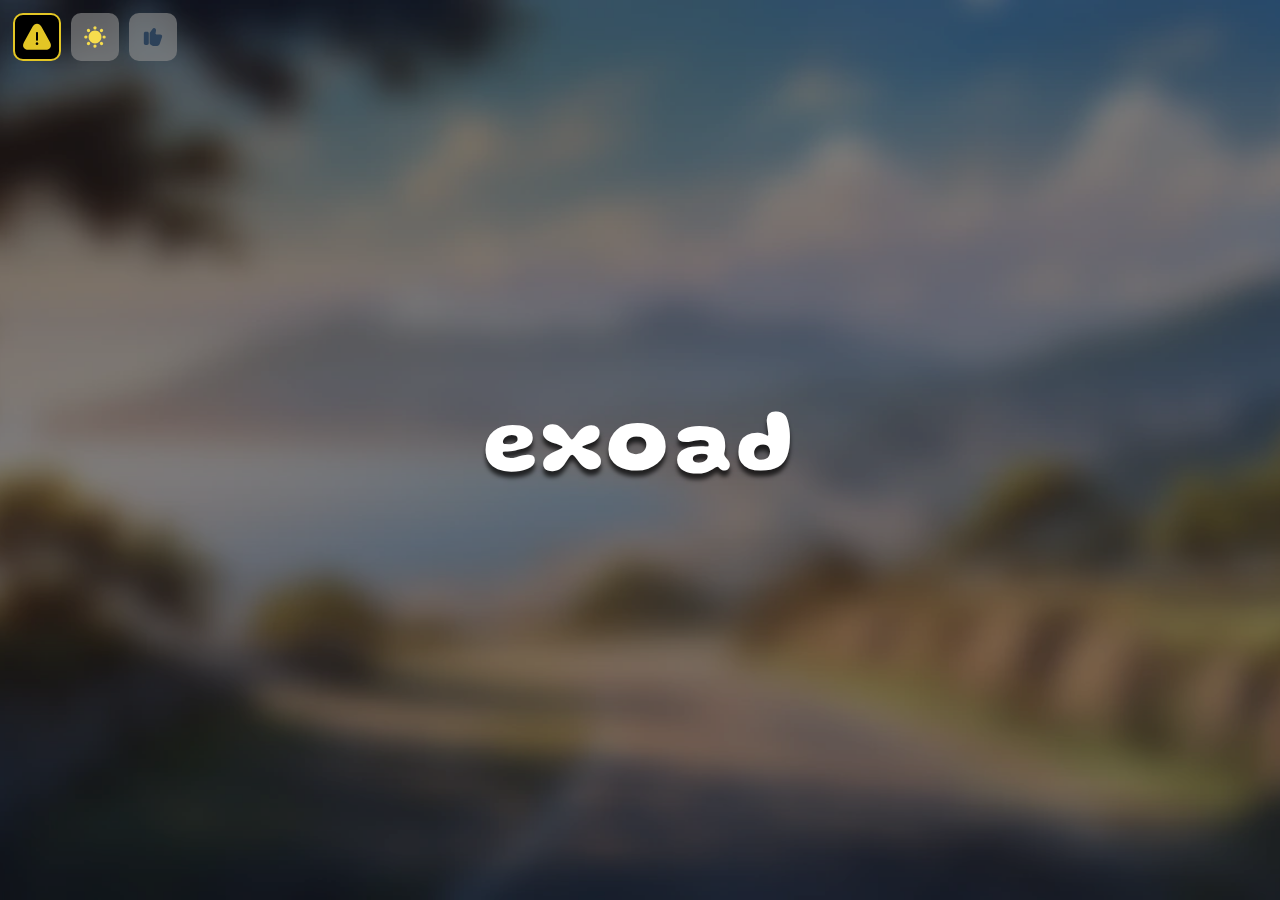
==== index.html @ 4f6ead02 "`add`" ====
<!DOCTYPE html>
<html lang="en-US">
  <head>
    <meta charset="utf-8" />
    <meta name="viewport" content="width=device-width, initial-scale=1" />
    <title>[wip] i'm exoad</title>
    <link rel="icon" type="image/png" href="./favicon.png" />
    <meta name="theme-color" content="#F74F8A" />
    <meta
      name="description"
      content="Hi, I am exoad. This is my portfolio website. Check it out!"
    />
    <meta name="robots" content="index,follow" />
    <!-- Insert files and stuff -->
    <link rel="stylesheet" href="./style/main.css" />
    <link rel="stylesheet" href="./style/themebutton.css" />
    <link rel="stylesheet" href="./style/colors.css" />
    <link rel="stylesheet" href="./style/wiptemp.css" />
    <script type="text/javascript" src="./js/themeController.js"></script>
    <script type="text/javascript" src="./js/workerController.js"></script>
  </head>

  <body>
    <div class="bg-image"></div>
    <div class="title-text">exoad</div>
    <div class="menu-bar">
      <!-- WIP SIGN START -->
      <button
        class="warning-icon"
        title="This site is currently a work in progress!"
      >
        <svg
          viewBox="0 0 24 24"
          fill="none"
          version="1.1"
          id="svg1"
          xmlns="http://www.w3.org/2000/svg"
          xmlns:svg="http://www.w3.org/2000/svg"
        >
          <path
            d="M21.7605 15.92L15.3605 4.4C14.5005 2.85 13.3105 2 12.0005 2C10.6905 2 9.50047 2.85 8.64047 4.4L2.24047 15.92C1.43047 17.39 1.34047 18.8 1.99047 19.91C2.64047 21.02 3.92047 21.63 5.60047 21.63H18.4005C20.0805 21.63 21.3605 21.02 22.0105 19.91C22.6605 18.8 22.5705 17.38 21.7605 15.92ZM11.2505 9C11.2505 8.59 11.5905 8.25 12.0005 8.25C12.4105 8.25 12.7505 8.59 12.7505 9V14C12.7505 14.41 12.4105 14.75 12.0005 14.75C11.5905 14.75 11.2505 14.41 11.2505 14V9ZM12.7105 17.71C12.6605 17.75 12.6105 17.79 12.5605 17.83C12.5005 17.87 12.4405 17.9 12.3805 17.92C12.3205 17.95 12.2605 17.97 12.1905 17.98C12.1305 17.99 12.0605 18 12.0005 18C11.9405 18 11.8705 17.99 11.8005 17.98C11.7405 17.97 11.6805 17.95 11.6205 17.92C11.5605 17.9 11.5005 17.87 11.4405 17.83C11.3905 17.79 11.3405 17.75 11.2905 17.71C11.1105 17.52 11.0005 17.26 11.0005 17C11.0005 16.74 11.1105 16.48 11.2905 16.29C11.3405 16.25 11.3905 16.21 11.4405 16.17C11.5005 16.13 11.5605 16.1 11.6205 16.08C11.6805 16.05 11.7405 16.03 11.8005 16.02C11.9305 15.99 12.0705 15.99 12.1905 16.02C12.2605 16.03 12.3205 16.05 12.3805 16.08C12.4405 16.1 12.5005 16.13 12.5605 16.17C12.6105 16.21 12.6605 16.25 12.7105 16.29C12.8905 16.48 13.0005 16.74 13.0005 17C13.0005 17.26 12.8905 17.52 12.7105 17.71Z"
            fill="#292D32"
            id="path1"
            class="warning-label"
          />
        </svg>
      </button>
      <!-- WIP SIGN END -->

      <button
        id="theme-button"
        onclick="themeController_toggleLightMode()"
        class="theme-box"
        title="Let there be light!"
      >
        <img src="./assets/icons/theme-light-sun.svg" id="theme-icon" />
      </button>
      <button
        id="theme-button"
        onclick="workerController_exoadProfilePage()"
        class="theme-box"
      >
        <img src="./assets/icons/thumbs-up.svg" id="invertable-icon" />
      </button>
    </div>
  </body>
</html>
---- style/main.css ----
@import url("https://fonts.googleapis.com/css2?family=Poppins:ital,wght@0,200;0,400;0,700;1,200;1,500&display=swap");
@import url("https://fonts.googleapis.com/css2?family=Gluten&display=swap");
@import "colors.css";

body {
  margin: 0;
  padding: 0;
  height: 100vh;
  width: 100%;
  position: relative;
  scroll-behavior: smooth;
  -ms-overflow-style: none;
  scrollbar-width: none;
  transition: background-color 0.55s ease-in-out 150ms,
    opacity 0.65s ease-in-out 150ms;
}

body::-webkit-scrollbar {
  display: none;
}

.title-text {
  -webkit-user-select: none;
  -moz-user-select: none;
  -ms-user-select: none;
  user-select: none;
  font-family: "Gluten";
  letter-spacing: 4px;
  font-weight: 700;
  color: var(--theme-fg);
  font-size: 88px;
  z-index: 2;
  position: absolute;
  text-align: center;
  top: 50%;
  left: 50%;
  transform: translate(-50%, -50%);
  text-overflow: clip;
  text-shadow: 0px 6px 4px rgba(0, 0, 0, 0.69);
  transition: color 0.65s ease-in-out 150ms;
}

.menu-bar {
  display: flex;
  gap: 10px;
  padding: 13px;
}

.content {
  /* used for page elements outside of the part with the bg-image */
  background-color: var(--theme-bg);
}

.bg-image {
  height: 100vh;
  width: 100%;
  display: inline-block;
  background-image: var(--background-img);
  background-repeat: no-repeat;
  background-size: cover;
  background-attachment: fixed;
  background-position: center;
  position: absolute;
  top: 0;
  left: 0;
  z-index: -1;
  -webkit-filter: brightness(var(--background-opacity));
  filter: brightness(var(--background-opacity));
  transition: background-image 0.65s ease-in-out 150ms,
    opacity 0.65s ease-in-out 150ms, -webkit-filter 0.65s ease-in-out 150ms;
  transition: background-image 0.65s ease-in-out 150ms,
    opacity 0.65s ease-in-out 150ms, filter 0.65s ease-in-out 150ms;
  transition: background-image 0.65s ease-in-out 150ms,
    opacity 0.65s ease-in-out 150ms, filter 0.65s ease-in-out 150ms,
    -webkit-filter 0.65s ease-in-out 150ms;
}

.bg-image-transition {
  opacity: 0;
}

.light-mode {
  background-color: var(--theme-bg);
  color: var(--theme-fg);
}
---- style/themebutton.css ----
@import "colors.css";

.theme-box {
  background-color: var(--transparent);
  display: flex;
  justify-content: center;
  align-items: center;
  border-color: var(--theme-fg);
  cursor: pointer;
}

#invertable-icon {
  width: 1.5em;
  -webkit-user-drag: none;
  -webkit-user-select: none;
  -moz-user-select: none;
  user-select: none;
  transition: filter 0.65s ease;
}

#theme-icon {
  width: 1.5em;
  -webkit-user-drag: none;
  -webkit-user-select: none;
  -moz-user-select: none;
  user-select: none;
}

#theme-label {
  color: var(--theme-anti);
}

#theme-button {
  background-color: var(--semi-transparent);
  border: 0;
  padding: 6px;
  font-family: "Poppins", sans-serif;
  border-radius: 10px;
  font-weight: 700;
  font-size: 15px;
  height: 48px;
  width: 48px;
  transition: background-color 250ms ease 60ms;
}

#theme-button:hover {
  background-color: rgba(190, 190, 190, 0.678);
}
---- style/colors.css ----
:root {
  --theme-fg: #FFF;
  --theme-bg: #000;
  --theme-antifg: #000;
  --theme-antibg: #FFF;
  --theme-body-transparency: rgba(0, 0, 0, 0.205);
  --transparent: rgba(0, 0, 0, 0);
  --background-opacity: 50%;
  --semi-transparent: rgba(136, 136, 136, 0.659);
  --theme-pink: #da2967;
  --theme-green: #31d354;
  --theme-orange: #eb9834;
  --theme-yellow: #ddc22c;
  --theme-darker: #2c4159;
  --background-img: url("../assets/images/bg-dark.webp");
  --background-blur-factor: 10px;

  --menu-button-shadow: rgb(65, 65, 65);
}
---- style/wiptemp.css ----
@import "colors.css";
.warning-icon {
  background-color: #000;
  display: flex;
  justify-content: center;
  align-items: center;
  border-color: var(--theme-fg);
  cursor: pointer;
  border: 2px solid #e3c625;
  padding: 6px;
  font-family: "Poppins", sans-serif;
  border-radius: 10px;
  font-weight: 700;
  font-size: 15px;
  height: 48px;
  width: 48px;
  animation: switchFgBgColors_warning_box 2s infinite alternate;
}

@keyframes switchFgBgColors_warning_box {
  0%,
  25% {
    background-color: #000;
    border: 2px solid #e3c625;
  }
  75%,
  100% {
    background-color: #e3c625;
    border: 2px solid #000;
  }
}

.warning-label {
  width: 1.5em;
  -webkit-user-drag: none;
  -webkit-user-select: none;
  -moz-user-select: none;
  user-select: none;
  fill: #e3c625;
  animation: switchIconColor 2s infinite alternate;
}

@keyframes switchIconColor {
  0%,
  25% {
    fill: #e3c625;
  }
  75%,
  100% {
    fill: #000;
  }
}
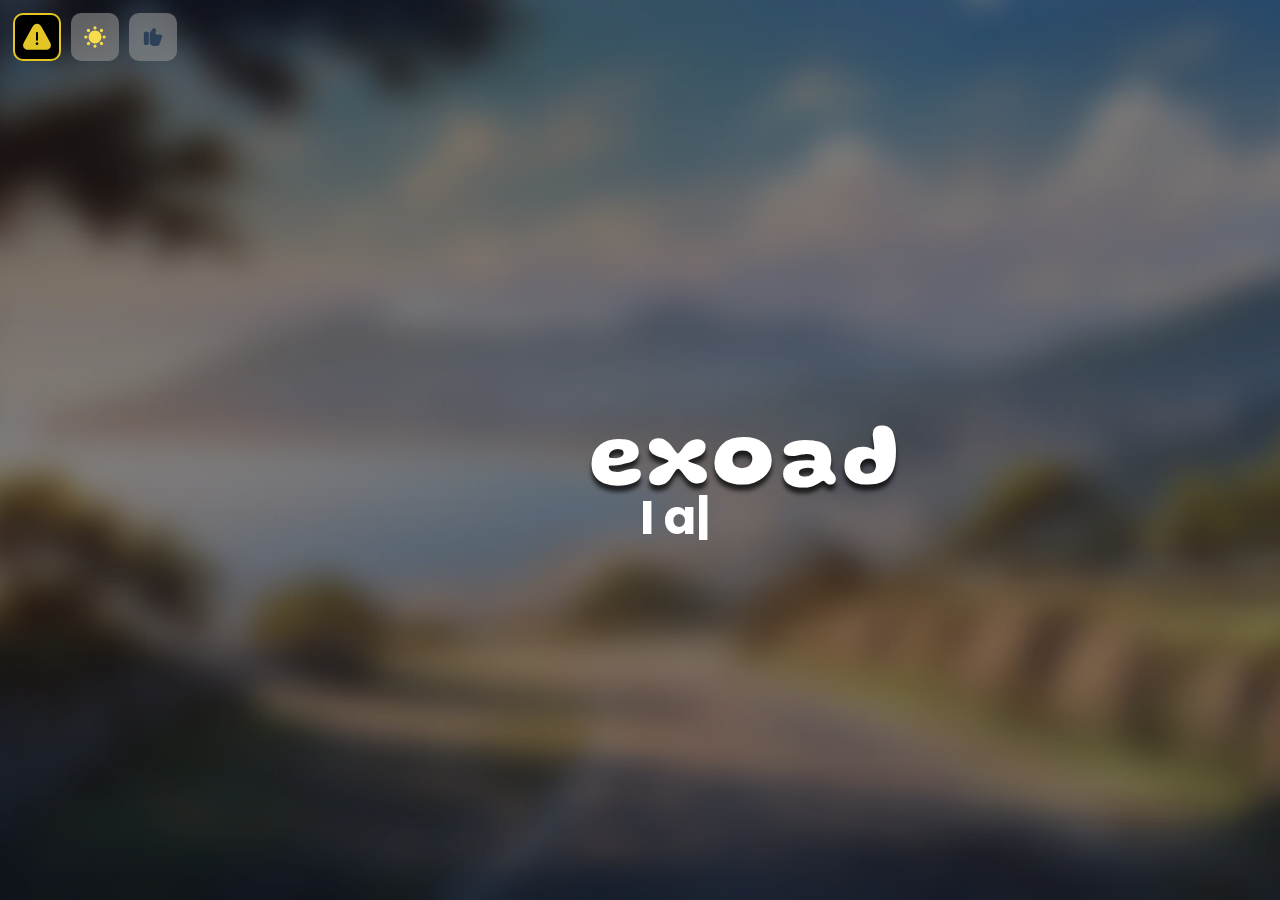
==== commit 70573342: "`add` refix formatting" ====
--- a/index.html
+++ b/index.html
@@ -8,21 +8,25 @@
     <meta name="theme-color" content="#F74F8A" />
     <meta
       name="description"
-      content="Hi, I am exoad. This is my portfolio website. Check it out!"
+      content="I am exoad and I drink water sometimes..."
     />
     <meta name="robots" content="index,follow" />
     <!-- Insert files and stuff -->
     <link rel="stylesheet" href="./style/main.css" />
+    <link rel="stylesheet" href="./style/component/titles.css" />
     <link rel="stylesheet" href="./style/themebutton.css" />
-    <link rel="stylesheet" href="./style/colors.css" />
     <link rel="stylesheet" href="./style/wiptemp.css" />
     <script type="text/javascript" src="./js/themeController.js"></script>
     <script type="text/javascript" src="./js/workerController.js"></script>
+    <script type="text/javascript" src="./js/typingVFX_Subtitles.js"></script>
   </head>
 
   <body>
     <div class="bg-image"></div>
-    <div class="title-text">exoad</div>
+    <div class="titles">
+      <div class="title-text">exoad</div>
+      <h1 class="typing" id="typing"></h1>
+    </div>
     <div class="menu-bar">
       <!-- WIP SIGN START -->
       <button
--- a/style/main.css
+++ b/style/main.css
@@ -1,5 +1,3 @@
-@import url("https://fonts.googleapis.com/css2?family=Poppins:ital,wght@0,200;0,400;0,700;1,200;1,500&display=swap");
-@import url("https://fonts.googleapis.com/css2?family=Gluten&display=swap");
 @import "colors.css";
 
 body {
@@ -15,35 +13,22 @@
     opacity 0.65s ease-in-out 150ms;
 }
 
-body::-webkit-scrollbar {
-  display: none;
-}
-
-.title-text {
+* {
   -webkit-user-select: none;
   -moz-user-select: none;
   -ms-user-select: none;
   user-select: none;
-  font-family: "Gluten";
-  letter-spacing: 4px;
-  font-weight: 700;
-  color: var(--theme-fg);
-  font-size: 88px;
-  z-index: 2;
-  position: absolute;
-  text-align: center;
-  top: 50%;
-  left: 50%;
-  transform: translate(-50%, -50%);
-  text-overflow: clip;
-  text-shadow: 0px 6px 4px rgba(0, 0, 0, 0.69);
-  transition: color 0.65s ease-in-out 150ms;
+}
+
+body::-webkit-scrollbar {
+  display: none;
 }
 
 .menu-bar {
   display: flex;
   gap: 10px;
   padding: 13px;
+  position: fixed;
 }
 
 .content {
@@ -73,6 +58,13 @@
   transition: background-image 0.65s ease-in-out 150ms,
     opacity 0.65s ease-in-out 150ms, filter 0.65s ease-in-out 150ms,
     -webkit-filter 0.65s ease-in-out 150ms;
+  transition: background 0.65s ease-in-out 150ms,
+    opacity 0.65s ease-in-out 150ms, -webkit-filter 0.65s ease-in-out 150ms;
+  transition: background 0.65s ease-in-out 150ms,
+    opacity 0.65s ease-in-out 150ms, filter 0.65s ease-in-out 150ms;
+  transition: background 0.65s ease-in-out 150ms,
+    opacity 0.65s ease-in-out 150ms, filter 0.65s ease-in-out 150ms,
+    -webkit-filter 0.65s ease-in-out 150ms;
 }
 
 .bg-image-transition {
--- a/style/component/titles.css
+++ b/style/component/titles.css
@@ -0,0 +1,63 @@
+@import "../colors.css";
+
+.typing {
+  display: flex;
+  align-content: center;
+  width: 100%;
+  color: var(--theme-fg);
+  font-family: "Poppins", sans-serif;
+  font-weight: 700;
+  font-size: 48px;
+  text-align: center;
+  position: relative;
+}
+
+#typing::after {
+  content: "|";
+  position: relative;
+  right: 0;
+  animation: text_blink 0.85s cubic-bezier(0.19, 1, 0.22, 1) infinite;
+}
+
+@keyframes text_blink {
+  from,
+  to {
+    color: transparent;
+  }
+  50% {
+    color: var(--theme-fg);
+  }
+}
+
+.titles {
+  text-overflow: ellipsis;
+  display: block;
+  justify-content: center;
+  align-items: center;
+  height: 50px;
+  top: 50%;
+  left: 50%;
+  position: fixed;
+  text-align: center;
+  z-index: 2;
+}
+
+.title-text {
+  font-family: "Gluten";
+  letter-spacing: 4px;
+  font-weight: 700;
+  color: var(--theme-fg);
+  font-size: 88px;
+  margin-left: -50px;
+  margin-top: -25px;
+  text-overflow: clip;
+  position: fixed;
+  text-shadow: 0px 6px 4px rgba(0, 0, 0, 0.69);
+  transition: color 0.65s ease-in-out 150ms;
+}
+
+*,
+*:before,
+*:after {
+  box-sizing: border-box;
+}
--- a/style/themebutton.css
+++ b/style/themebutton.css
@@ -11,18 +11,12 @@
 
 #invertable-icon {
   width: 1.5em;
-  -webkit-user-drag: none;
-  -webkit-user-select: none;
-  -moz-user-select: none;
   user-select: none;
   transition: filter 0.65s ease;
 }
 
 #theme-icon {
   width: 1.5em;
-  -webkit-user-drag: none;
-  -webkit-user-select: none;
-  -moz-user-select: none;
   user-select: none;
 }
 
@@ -46,3 +40,10 @@
 #theme-button:hover {
   background-color: rgba(190, 190, 190, 0.678);
 }
+
+* {
+  -webkit-user-select: none;
+  -moz-user-select: none;
+  -ms-user-select: none;
+  user-select: none;
+}
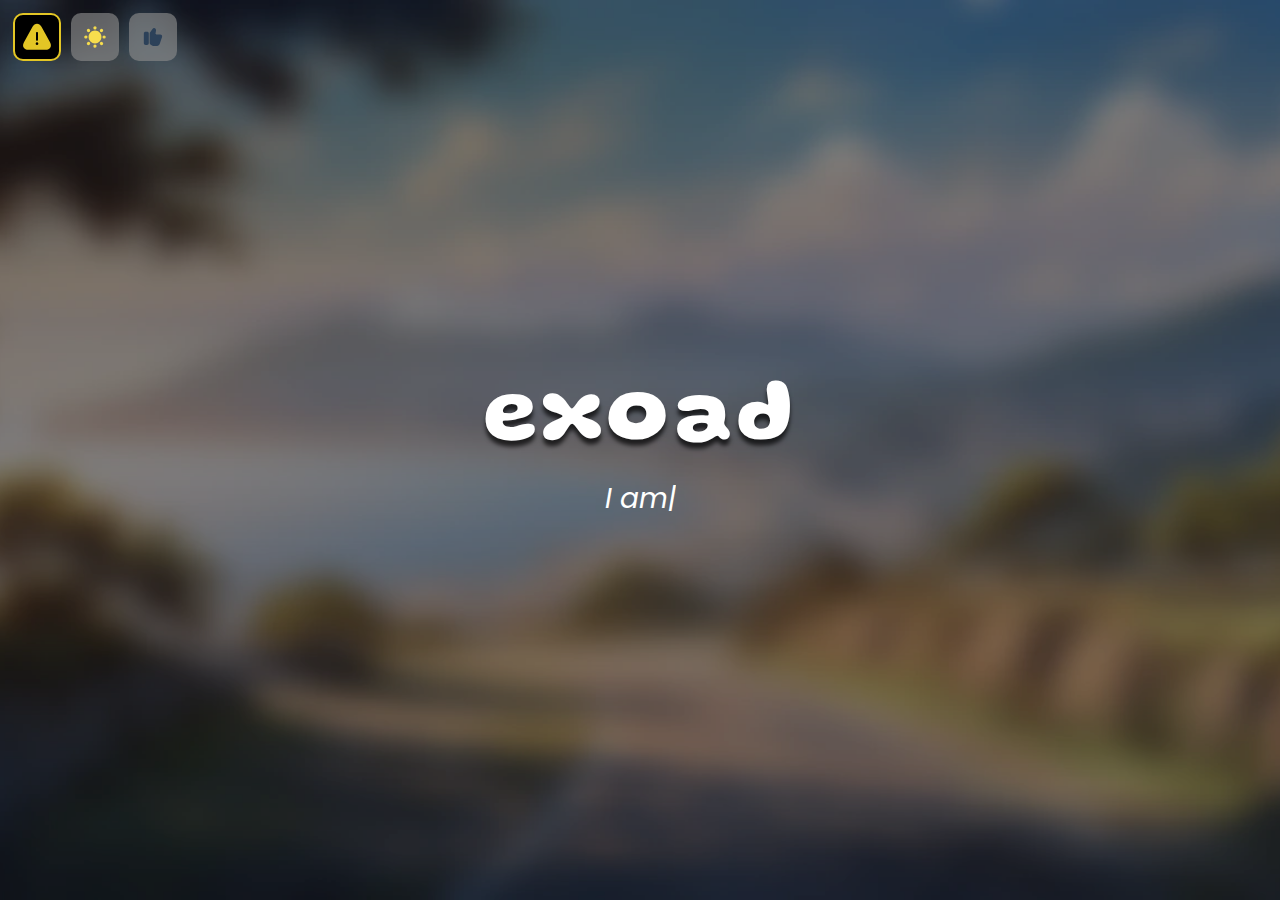
==== commit 3b6d91b9: "`fix` centered text" ====
--- a/index.html
+++ b/index.html
@@ -23,10 +23,6 @@
 
   <body>
     <div class="bg-image"></div>
-    <div class="titles">
-      <div class="title-text">exoad</div>
-      <h1 class="typing" id="typing"></h1>
-    </div>
     <div class="menu-bar">
       <!-- WIP SIGN START -->
       <button
@@ -67,5 +63,11 @@
         <img src="./assets/icons/thumbs-up.svg" id="invertable-icon" />
       </button>
     </div>
+    <div class="titles-center">
+      <div class="titles">
+        <div class="title-text">exoad</div>
+        <div class="typing" id="typing"></div>
+      </div>
+    </div>
   </body>
 </html>
--- a/style/main.css
+++ b/style/main.css
@@ -9,8 +9,8 @@
   scroll-behavior: smooth;
   -ms-overflow-style: none;
   scrollbar-width: none;
-  transition: background-color 0.55s ease-in-out 150ms,
-    opacity 0.65s ease-in-out 150ms;
+  transition: background-color 0.55s ease-in-out,
+    opacity 0.65s ease-in-out;
 }
 
 * {
@@ -51,20 +51,20 @@
   z-index: -1;
   -webkit-filter: brightness(var(--background-opacity));
   filter: brightness(var(--background-opacity));
-  transition: background-image 0.65s ease-in-out 150ms,
-    opacity 0.65s ease-in-out 150ms, -webkit-filter 0.65s ease-in-out 150ms;
-  transition: background-image 0.65s ease-in-out 150ms,
-    opacity 0.65s ease-in-out 150ms, filter 0.65s ease-in-out 150ms;
-  transition: background-image 0.65s ease-in-out 150ms,
-    opacity 0.65s ease-in-out 150ms, filter 0.65s ease-in-out 150ms,
-    -webkit-filter 0.65s ease-in-out 150ms;
-  transition: background 0.65s ease-in-out 150ms,
-    opacity 0.65s ease-in-out 150ms, -webkit-filter 0.65s ease-in-out 150ms;
-  transition: background 0.65s ease-in-out 150ms,
-    opacity 0.65s ease-in-out 150ms, filter 0.65s ease-in-out 150ms;
-  transition: background 0.65s ease-in-out 150ms,
-    opacity 0.65s ease-in-out 150ms, filter 0.65s ease-in-out 150ms,
-    -webkit-filter 0.65s ease-in-out 150ms;
+  transition: background-image 0.65s ease-in-out,
+    opacity 0.65s ease-in-out, -webkit-filter 0.65s ease-in-out;
+  transition: background-image 0.65s ease-in-out,
+    opacity 0.65s ease-in-out, filter 0.65s ease-in-out;
+  transition: background-image 0.65s ease-in-out,
+    opacity 0.65s ease-in-out, filter 0.65s ease-in-out,
+    -webkit-filter 0.65s ease-in-out;
+  transition: background 0.65s ease-in-out,
+    opacity 0.65s ease-in-out, -webkit-filter 0.65s ease-in-out;
+  transition: background 0.65s ease-in-out,
+    opacity 0.65s ease-in-out, filter 0.65s ease-in-out;
+  transition: background 0.65s ease-in-out,
+    opacity 0.65s ease-in-out, filter 0.65s ease-in-out,
+    -webkit-filter 0.65s ease-in-out;
 }
 
 .bg-image-transition {
--- a/style/component/titles.css
+++ b/style/component/titles.css
@@ -1,18 +1,35 @@
 @import "../colors.css";
 
+.titles-center {
+  display: flex;
+  justify-content: center;
+  align-items: center;
+  min-height: 100vh;
+}
+
+.titles {
+  text-align: center;
+}
+
+.title-text {
+  font-family: "Gluten";
+  letter-spacing: 4px;
+  font-weight: 700;
+  font-size: 88px;
+  color: var(--theme-fg);
+  text-shadow: 0px 6px 4px rgba(0, 0, 0, 0.69);
+  margin-bottom: 20px;
+}
+
 .typing {
-  display: flex;
-  align-content: center;
-  width: 100%;
   color: var(--theme-fg);
   font-family: "Poppins", sans-serif;
-  font-weight: 700;
-  font-size: 48px;
-  text-align: center;
-  position: relative;
+  font-weight: 400;
+  font-size: 28px;
+  font-style: italic;
 }
 
-#typing::after {
+.typing::after {
   content: "|";
   position: relative;
   right: 0;
@@ -29,35 +46,13 @@
   }
 }
 
-.titles {
-  text-overflow: ellipsis;
-  display: block;
-  justify-content: center;
-  align-items: center;
-  height: 50px;
-  top: 50%;
-  left: 50%;
-  position: fixed;
-  text-align: center;
-  z-index: 2;
-}
 
-.title-text {
-  font-family: "Gluten";
-  letter-spacing: 4px;
-  font-weight: 700;
-  color: var(--theme-fg);
-  font-size: 88px;
-  margin-left: -50px;
-  margin-top: -25px;
-  text-overflow: clip;
-  position: fixed;
-  text-shadow: 0px 6px 4px rgba(0, 0, 0, 0.69);
-  transition: color 0.65s ease-in-out 150ms;
-}
-
-*,
-*:before,
-*:after {
-  box-sizing: border-box;
-}
+@keyframes text_blink {
+  from,
+  to {
+    color: transparent;
+  }
+  50% {
+    color: var(--theme-fg);
+  }
+}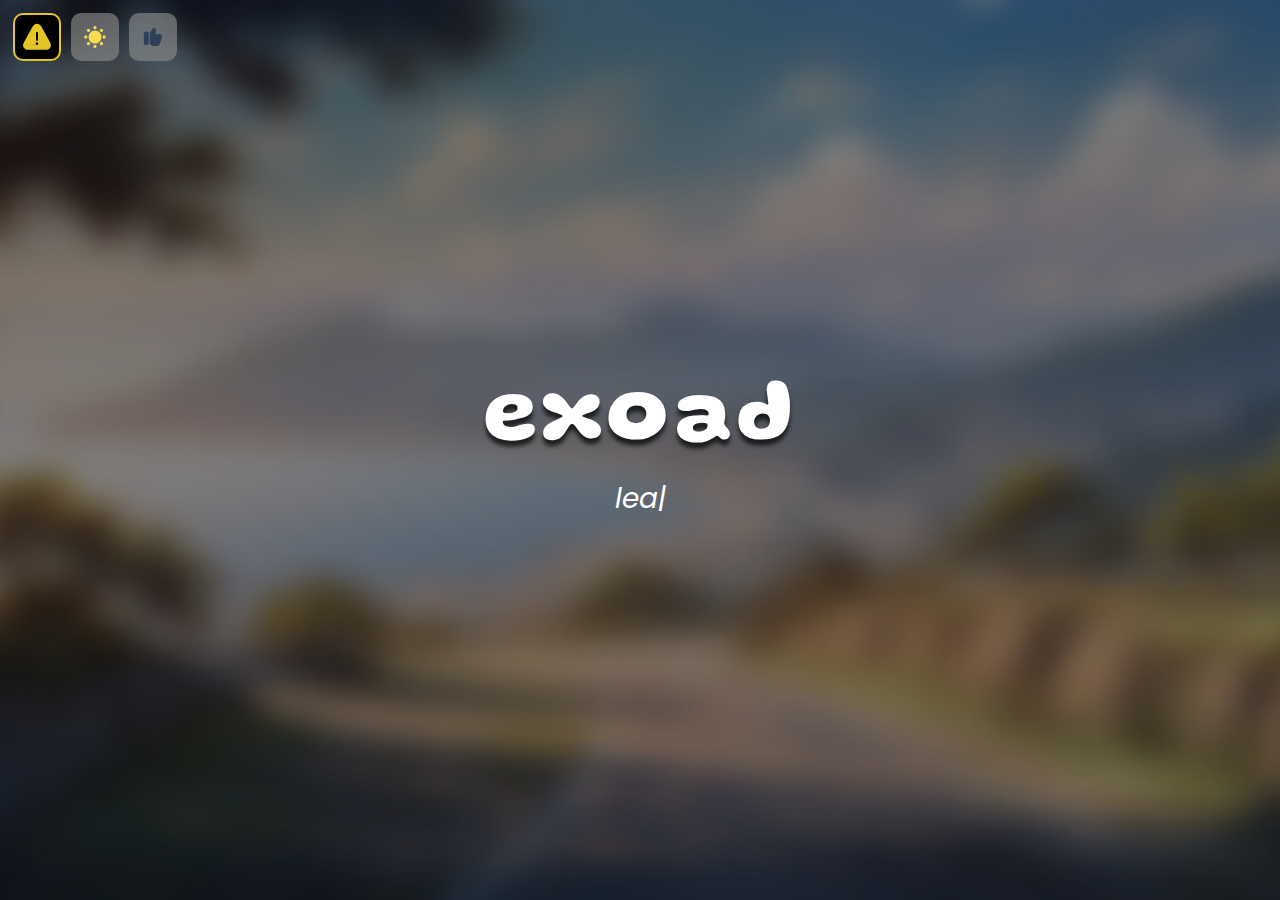
==== commit 0c0d51cc: "`add`" ====
--- a/index.html
+++ b/index.html
@@ -53,14 +53,27 @@
         class="theme-box"
         title="Let there be light!"
       >
-        <img src="./assets/icons/theme-light-sun.svg" id="theme-icon" />
+        <img
+          width="48"
+          height="48"
+          src="./assets/icons/theme-light-sun.svg"
+          id="theme-icon"
+          alt="Mode"
+        />
       </button>
       <button
         id="theme-button"
         onclick="workerController_exoadProfilePage()"
         class="theme-box"
+        title="Follow exoad on GitHub!"
       >
-        <img src="./assets/icons/thumbs-up.svg" id="invertable-icon" />
+        <img
+          width="48"
+          height="48"
+          src="./assets/icons/thumbs-up.svg"
+          id="invertable-icon"
+          alt="Follow"
+        />
       </button>
     </div>
     <div class="titles-center">
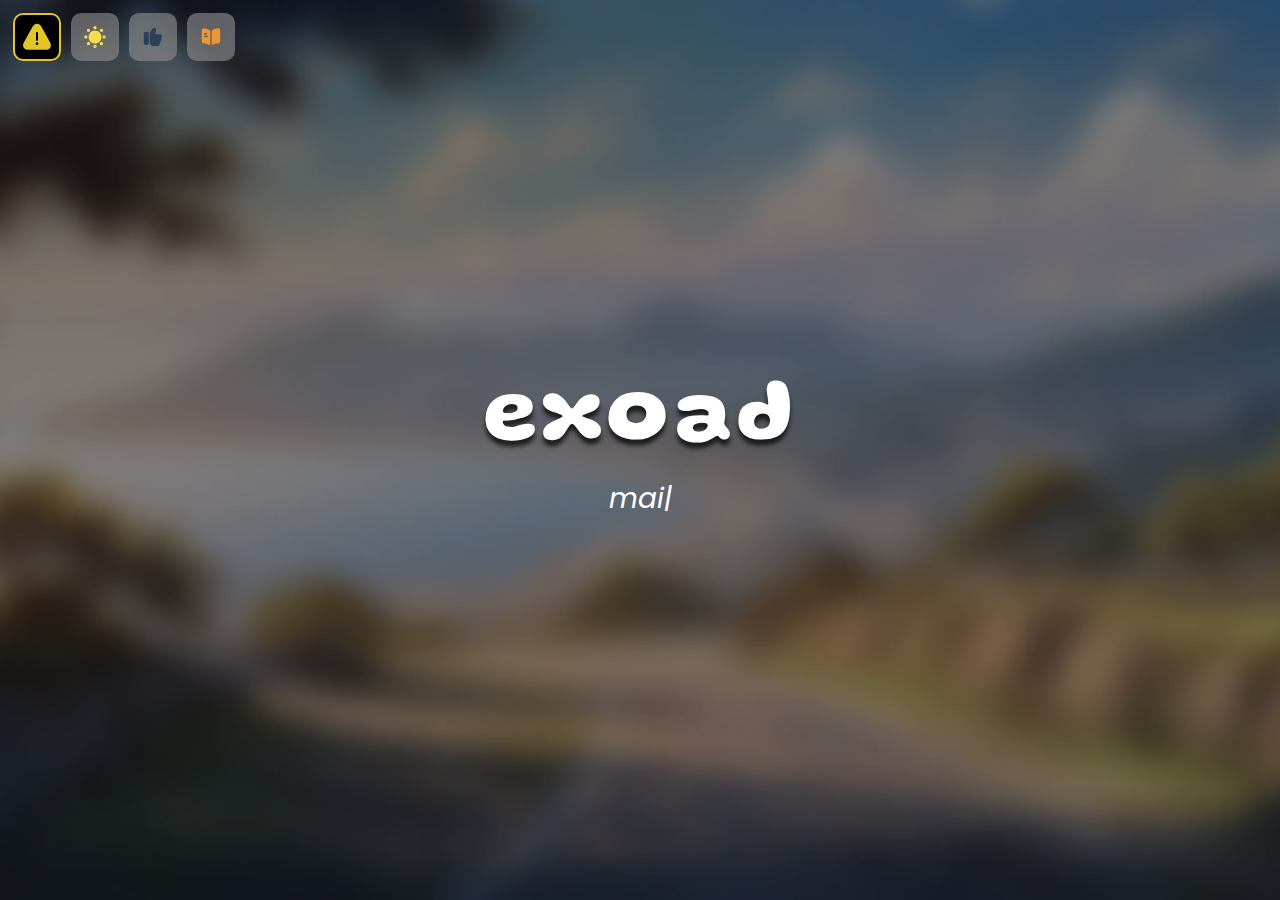
==== commit 219ad7f6: "`fix` maybe this is how it handles?" ====
--- a/index.html
+++ b/index.html
@@ -75,6 +75,20 @@
           alt="Follow"
         />
       </button>
+      <button
+        id="theme-button"
+        onclick='workerController_openURLCurrent("./part/legals/index.html")'
+        class="theme-box"
+        title="Legals"
+      >
+        <img
+          width="48"
+          height="48"
+          src="./assets/icons/book.svg"
+          id="invertable-icon"
+          alt="Follow"
+        />
+      </button>
     </div>
     <div class="titles-center">
       <div class="titles">
--- a/style/main.css
+++ b/style/main.css
@@ -11,6 +11,12 @@
   scrollbar-width: none;
   transition: background-color 0.55s ease-in-out,
     opacity 0.65s ease-in-out;
+}
+
+a a:visited {
+  background-color: var(--semi-transparent);
+  color: var(--theme-pink);
+  text-decoration: none;
 }
 
 * {
--- a/style/component/titles.css
+++ b/style/component/titles.css
@@ -27,6 +27,7 @@
   font-weight: 400;
   font-size: 28px;
   font-style: italic;
+  transition: all 40ms ease;
 }
 
 .typing::after {
@@ -44,15 +45,4 @@
   50% {
     color: var(--theme-fg);
   }
-}
-
-
-@keyframes text_blink {
-  from,
-  to {
-    color: transparent;
-  }
-  50% {
-    color: var(--theme-fg);
-  }
 }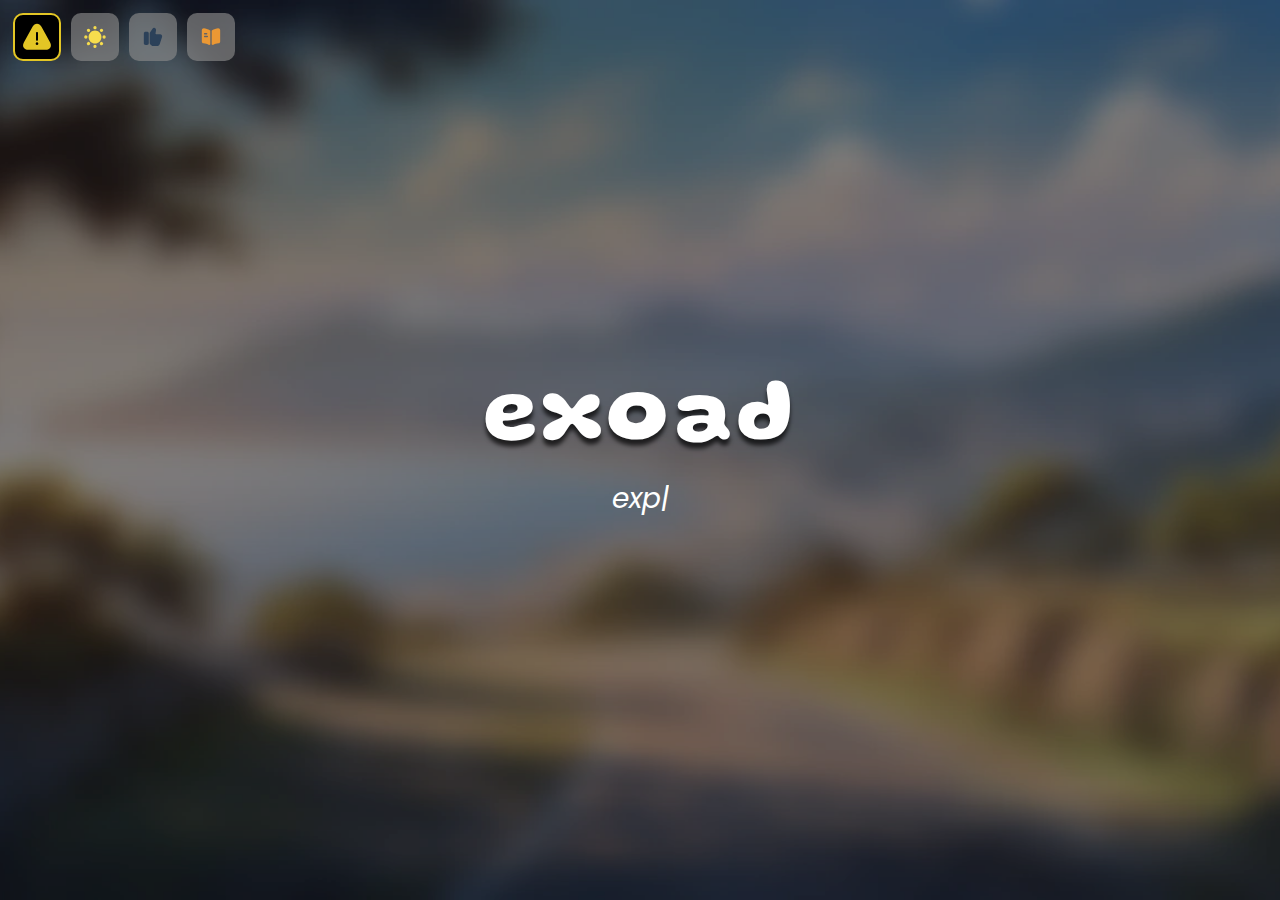
==== commit e969052f: "`rmf` html ending for the file" ====
--- a/index.html
+++ b/index.html
@@ -77,7 +77,7 @@
       </button>
       <button
         id="theme-button"
-        onclick='workerController_openURLCurrent("./part/legals/index.html")'
+        onclick='workerController_openURLCurrent("./part/legals/")'
         class="theme-box"
         title="Legals"
       >
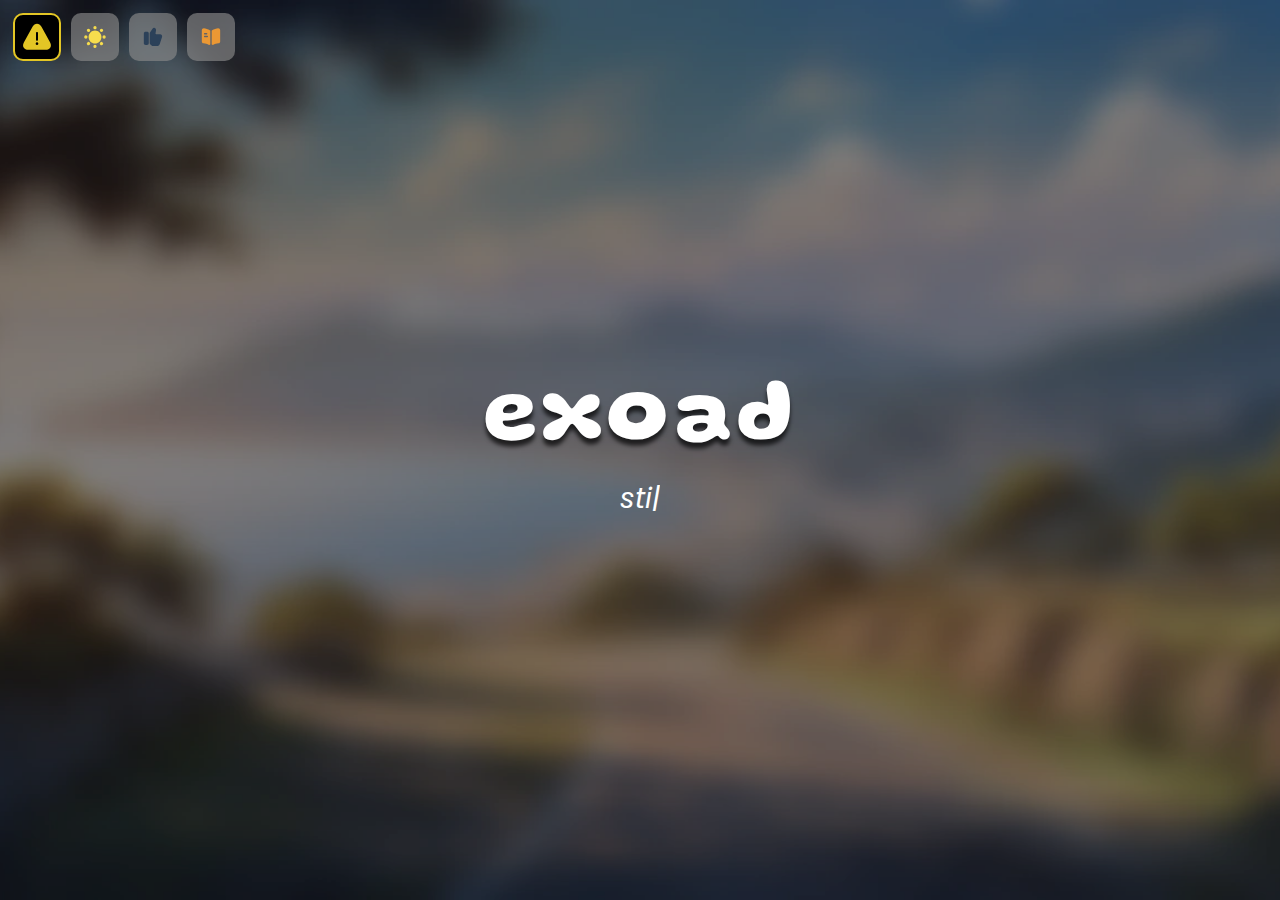
==== commit 74e9869d: "`rmf` unused wip sign" ====
--- a/index.html
+++ b/index.html
@@ -3,7 +3,7 @@
   <head>
     <meta charset="utf-8" />
     <meta name="viewport" content="width=device-width, initial-scale=1" />
-    <title>[wip] i'm exoad</title>
+    <title>i'm exoad</title>
     <link rel="icon" type="image/png" href="./favicon.png" />
     <meta name="theme-color" content="#F74F8A" />
     <meta
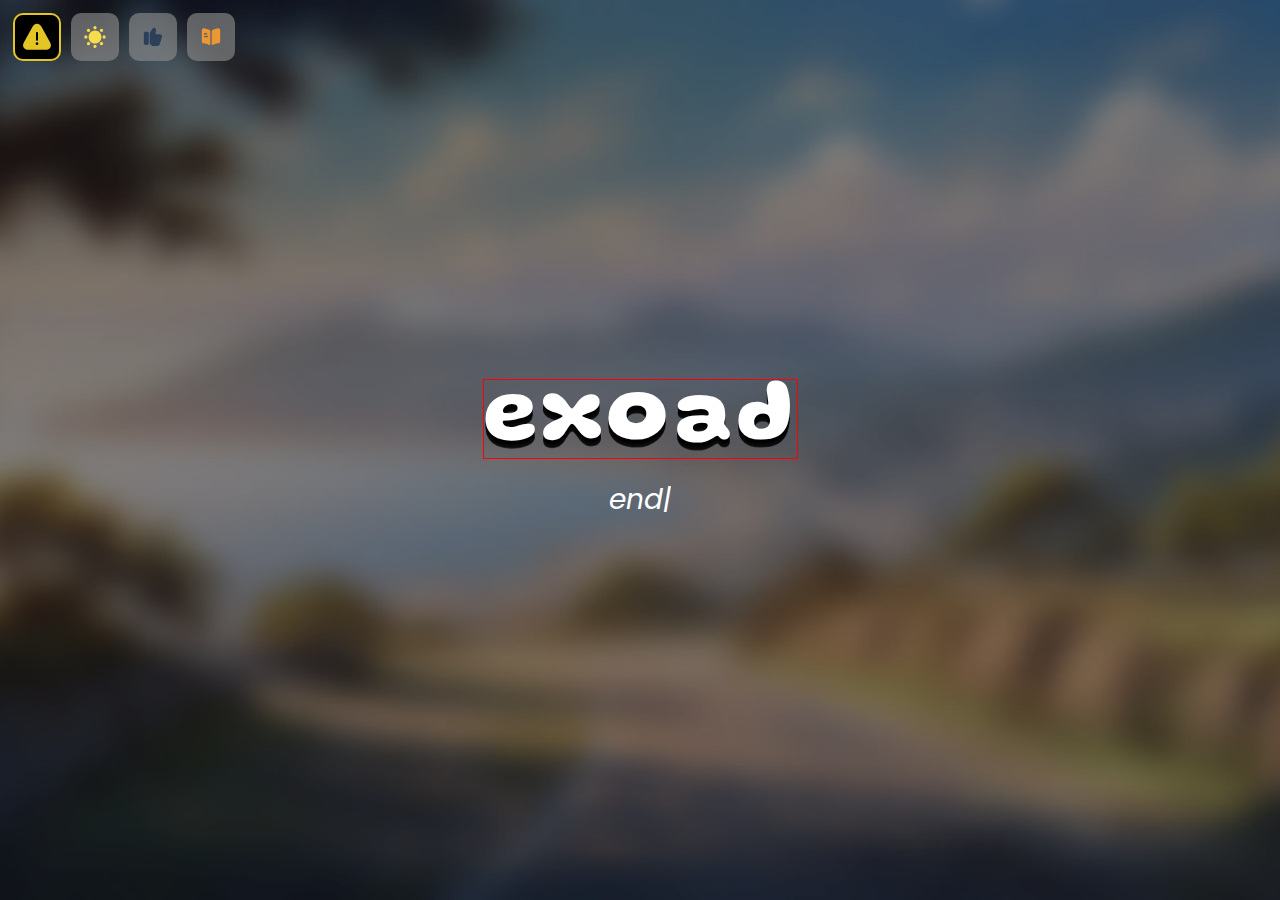
==== commit 8149b041: "`test`" ====
--- a/index.html
+++ b/index.html
@@ -92,7 +92,13 @@
     </div>
     <div class="titles-center">
       <div class="titles">
-        <div class="title-text">exoad</div>
+        <div class="exoad-container">
+          <div class="e">e</div>
+          <div class="x">x</div>
+          <div class="o">o</div>
+          <div class="a">a</div>
+          <div class="d">d</div>
+        </div>
         <div class="typing" id="typing"></div>
       </div>
     </div>
--- a/style/main.css
+++ b/style/main.css
@@ -9,8 +9,7 @@
   scroll-behavior: smooth;
   -ms-overflow-style: none;
   scrollbar-width: none;
-  transition: background-color 0.55s ease-in-out,
-    opacity 0.65s ease-in-out;
+  transition: background-color 0.55s ease-in-out, opacity 0.65s ease-in-out;
 }
 
 a a:visited {
@@ -57,20 +56,18 @@
   z-index: -1;
   -webkit-filter: brightness(var(--background-opacity));
   filter: brightness(var(--background-opacity));
-  transition: background-image 0.65s ease-in-out,
-    opacity 0.65s ease-in-out, -webkit-filter 0.65s ease-in-out;
-  transition: background-image 0.65s ease-in-out,
-    opacity 0.65s ease-in-out, filter 0.65s ease-in-out;
-  transition: background-image 0.65s ease-in-out,
-    opacity 0.65s ease-in-out, filter 0.65s ease-in-out,
+  transition: background-image 0.65s ease-in-out, opacity 0.65s ease-in-out,
     -webkit-filter 0.65s ease-in-out;
-  transition: background 0.65s ease-in-out,
-    opacity 0.65s ease-in-out, -webkit-filter 0.65s ease-in-out;
-  transition: background 0.65s ease-in-out,
-    opacity 0.65s ease-in-out, filter 0.65s ease-in-out;
-  transition: background 0.65s ease-in-out,
-    opacity 0.65s ease-in-out, filter 0.65s ease-in-out,
+  transition: background-image 0.65s ease-in-out, opacity 0.65s ease-in-out,
+    filter 0.65s ease-in-out;
+  transition: background-image 0.65s ease-in-out, opacity 0.65s ease-in-out,
+    filter 0.65s ease-in-out, -webkit-filter 0.65s ease-in-out;
+  transition: background 0.65s ease-in-out, opacity 0.65s ease-in-out,
     -webkit-filter 0.65s ease-in-out;
+  transition: background 0.65s ease-in-out, opacity 0.65s ease-in-out,
+    filter 0.65s ease-in-out;
+  transition: background 0.65s ease-in-out, opacity 0.65s ease-in-out,
+    filter 0.65s ease-in-out, -webkit-filter 0.65s ease-in-out;
 }
 
 .bg-image-transition {
--- a/style/component/titles.css
+++ b/style/component/titles.css
@@ -1,4 +1,6 @@
 @import "../colors.css";
+
+@import "../macro.css";
 
 .titles-center {
   display: flex;
@@ -7,18 +9,31 @@
   min-height: 100vh;
 }
 
+.e,
+.x,
+.o,
+.a,
+.d {
+  color: var(--theme-fg);
+  text-shadow: 0 4px rgba(0, 0, 0, 0.69), 0 8px rgba(0, 0, 0, 0.69),
+    0 7px rgba(0, 0, 0, 0.69);
+}
+
+.exoad-container {
+  border: 1px solid red;
+  display: flex;
+  font-size: 88px;
+  letter-spacing: 4px;
+  margin-bottom: 20px;
+  font-weight: 700;
+  font-family: "Gluten";
+  justify-content: center;
+  text-align: center;
+  align-items: center;
+}
+
 .titles {
   text-align: center;
-}
-
-.title-text {
-  font-family: "Gluten";
-  letter-spacing: 4px;
-  font-weight: 700;
-  font-size: 88px;
-  color: var(--theme-fg);
-  text-shadow: 0px 6px 4px rgba(0, 0, 0, 0.69);
-  margin-bottom: 20px;
 }
 
 .typing {
@@ -34,7 +49,18 @@
   content: "|";
   position: relative;
   right: 0;
+  -webkit-animation: text_blink 0.85s cubic-bezier(0.19, 1, 0.22, 1) infinite;
   animation: text_blink 0.85s cubic-bezier(0.19, 1, 0.22, 1) infinite;
+}
+
+@-webkit-keyframes text_blink {
+  from,
+  to {
+    color: transparent;
+  }
+  50% {
+    color: var(--theme-fg);
+  }
 }
 
 @keyframes text_blink {
@@ -45,4 +71,41 @@
   50% {
     color: var(--theme-fg);
   }
-}+}
+
+@keyframes bounce {
+  10% {
+    transform: scale(1.25, 0.6) translateY(0);
+  }
+  30% {
+    transform: scale(0.9, 1.2) translateY(-66px);
+    color: var(--theme-pink);
+  }
+  40% {
+    color: var(--theme-fg);
+  }
+  0%,
+  100% {
+    transform: scale(1, 1) translateY(0);
+  }
+}
+
+.e {
+  animation: bounce 1.2s ease infinite;
+}
+
+.x {
+  animation: bounce 1.2s ease infinite 0.12s;
+}
+
+.o {
+  animation: bounce 1.2s ease infinite 0.22s;
+}
+
+.a {
+  animation: bounce 1.2s ease infinite 0.32s;
+}
+
+.d {
+  animation: bounce 1.2s ease infinite 0.42s;
+}
--- a/style/themebutton.css
+++ b/style/themebutton.css
@@ -11,12 +11,20 @@
 
 #invertable-icon {
   width: 1.5em;
+  -webkit-user-select: none;
+  -moz-user-select: none;
+  -ms-user-select: none;
   user-select: none;
+  transition: -webkit-filter 0.65s ease;
   transition: filter 0.65s ease;
+  transition: filter 0.65s ease, -webkit-filter 0.65s ease;
 }
 
 #theme-icon {
   width: 1.5em;
+  -webkit-user-select: none;
+  -moz-user-select: none;
+  -ms-user-select: none;
   user-select: none;
 }
 
--- a/style/wiptemp.css
+++ b/style/wiptemp.css
@@ -14,7 +14,21 @@
   font-size: 15px;
   height: 48px;
   width: 48px;
+  -webkit-animation: switchFgBgColors_warning_box 2s infinite alternate;
   animation: switchFgBgColors_warning_box 2s infinite alternate;
+}
+
+@-webkit-keyframes switchFgBgColors_warning_box {
+  0%,
+  25% {
+    background-color: #000;
+    border: 2px solid #e3c625;
+  }
+  75%,
+  100% {
+    background-color: #e3c625;
+    border: 2px solid #000;
+  }
 }
 
 @keyframes switchFgBgColors_warning_box {
@@ -35,9 +49,22 @@
   -webkit-user-drag: none;
   -webkit-user-select: none;
   -moz-user-select: none;
+  -ms-user-select: none;
   user-select: none;
   fill: #e3c625;
+  -webkit-animation: switchIconColor 2s infinite alternate;
   animation: switchIconColor 2s infinite alternate;
+}
+
+@-webkit-keyframes switchIconColor {
+  0%,
+  25% {
+    fill: #e3c625;
+  }
+  75%,
+  100% {
+    fill: #000;
+  }
 }
 
 @keyframes switchIconColor {
